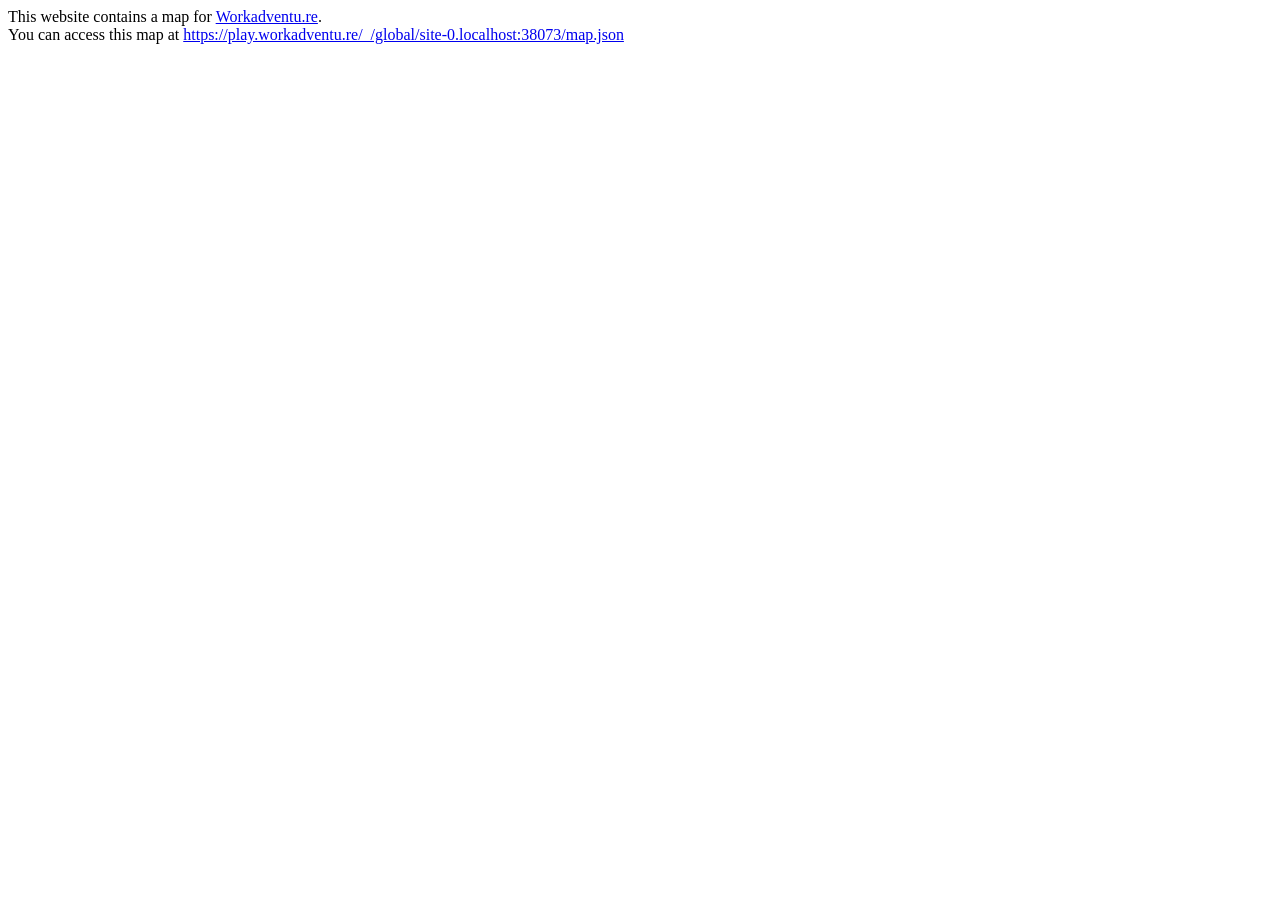
==== index.html @ 7aac7b44 "Initial commit" ====
<html>
    <head>
        <script>
            window.onload = function() {
                var path = window.location.pathname;
                if (path.endsWith('index.html')) {
                    path = path.substr(path, path.length - 'index.html'.length);
                }
                var url = 'https://play.workadventu.re/_/global/'+window.location.host+path+'map.json';
                document.getElementById('mapLink').href = url;
                document.getElementById('mapLink').innerText = url;
            };
        </script>
    </head>
    <body>
        This website contains a map for <a href="https://workadventu.re">Workadventu.re</a>.
        <br/>
        You can access this map at <a id="mapLink" href=""></a>
    </body>
</html>
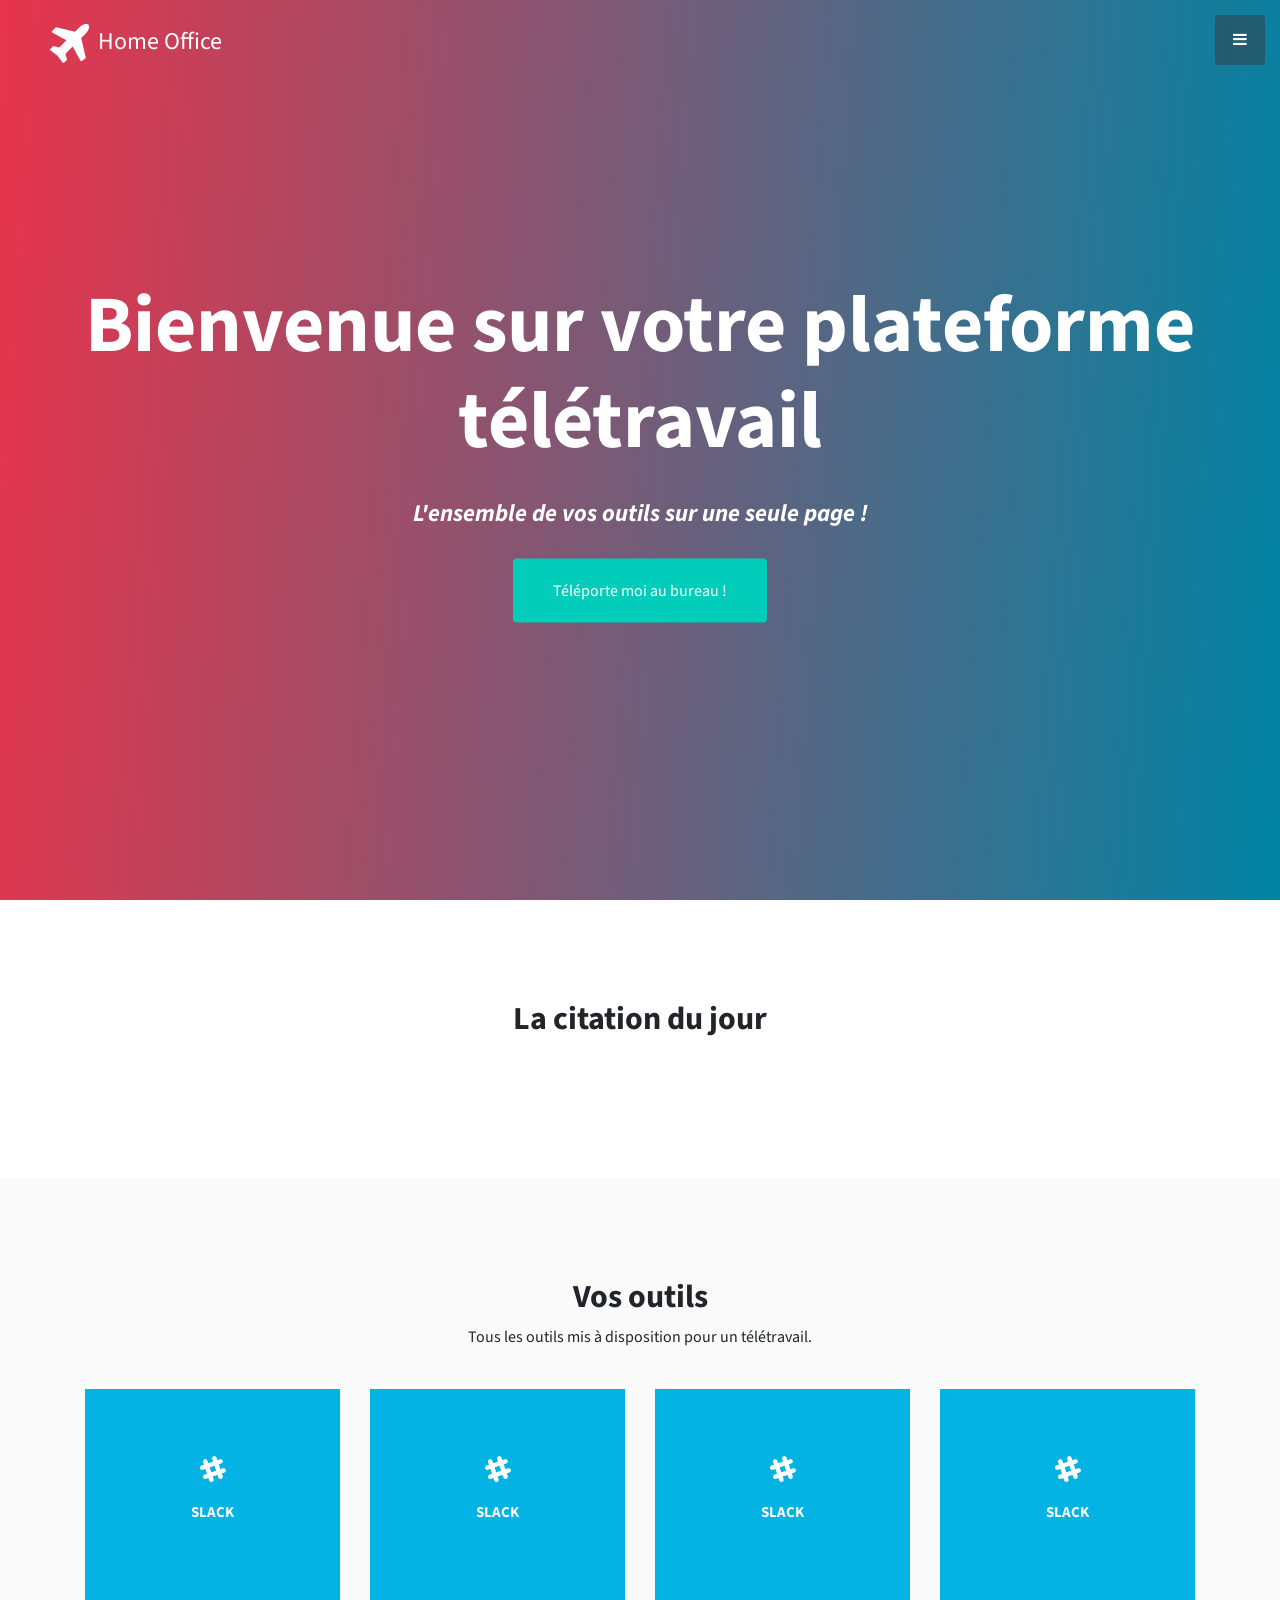
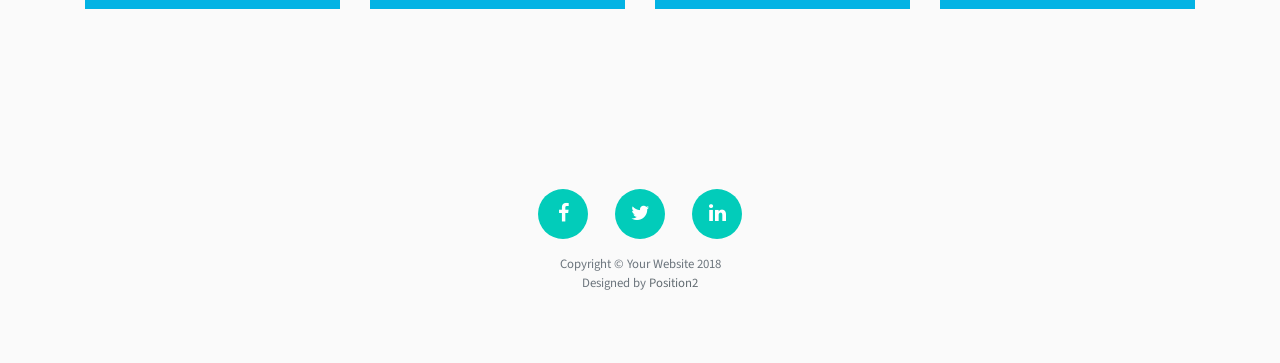
==== commit 8ad84c76: "update vitrine" ====
--- a/index.html
+++ b/index.html
@@ -1,6 +1,24 @@
-<html>
-    <head>
-        <script>
+<!DOCTYPE html>
+<html lang="en">
+
+<head>
+  <meta charset="UTF-8">
+  <meta name="viewport" content="width=device-width, initial-scale=1, shrink-to-fit=no">
+  <meta name="description" content="">
+  <meta name="author" content="">
+  <link rel="icon" type="image/png" href="images/favicon-32x32.png" sizes="32x32" />
+  <link rel="icon" type="image/png" href="images/favicon-16x16.png" sizes="16x16" />
+  <title>Ma plateforme télétravail</title>
+  <!--stylesheet-->
+  <link href="https://fonts.googleapis.com/css?family=Source+Sans+Pro:400,700,900" rel="stylesheet">
+  <link href="https://maxcdn.bootstrapcdn.com/font-awesome/4.7.0/css/font-awesome.min.css" rel="stylesheet" type="text/css">
+  <link href="styles/styles.css" rel="stylesheet" type="text/css">
+  <link href="styles/custom-responsive-styles.css" rel="stylesheet" type="text/css">
+  <!--scripts-->
+  <script type="text/javascript" src="scripts/jquery-3.2.1.min.js"></script>
+  <script type="text/javascript" src="scripts/all-plugins.js"></script>
+  <script type="text/javascript" src="scripts/plugins-activate.js"></script>
+    <script>
             window.onload = function() {
                 var path = window.location.pathname;
                 if (path.endsWith('index.html')) {
@@ -11,10 +29,159 @@
                 document.getElementById('mapLink').innerText = url;
             };
         </script>
-    </head>
-    <body>
-        This website contains a map for <a href="https://workadventu.re">Workadventu.re</a>.
-        <br/>
-        You can access this map at <a id="mapLink" href=""></a>
-    </body>
-</html>
+</head>
+<body id="page-top">
+  <!-- Navigation -->
+  <div class="logo">
+    <i class="fa fa-plane" aria-hidden="true"><span>Home Office </span></i>
+  </div>
+  <a class="menu-toggle rounded" href="#">
+    <i class="fa fa-bars"></i>
+  </a>
+  <nav id="sidebar-wrapper">
+    <ul class="sidebar-nav">
+      <li class="sidebar-brand">
+        <a class="smooth-scroll" href="#Header"></a>
+      </li>
+      <li class="sidebar-nav-item">
+        <a class="smooth-scroll" href="#page-top">Home</a>
+      </li>
+      <li class="sidebar-nav-item">
+        <a class="smooth-scroll" href="#About">Boutique matériel</a>
+      </li>
+      <li class="sidebar-nav-item">
+        <a class="smooth-scroll" href="#Contact">Support</a>
+      </li>
+    </ul>
+  </nav>
+  <!-- Header Starts -->
+  <section id="Banner" class="content-section">
+    <div class="container content-wrap text-center">
+      <h1>Bienvenue sur votre plateforme télétravail </h1>
+      <h3>
+          <em>L'ensemble de vos outils sur une seule page !</em>
+        </h3>
+      <a class="btn btn-primary btn-xl" target="_blank" href="https://play.workadventu.re/_/global/hellolescousins.github.io/officemap/map.json">Téléporte moi au bureau !</a>
+    </div>
+    <div class="overlay"></div>
+  </section>    
+  <!-- Header Ends -->
+  <!-- About Us Starts -->
+  <section id="About" class="content-section">
+    <div class="container text-center">
+      <div class="row">
+        <div class="col-lg-12">
+          <div class="block-heading">
+            <h2>La citation du jour</h2>
+          </div>
+      <div id="QuoteOFDay"></div>
+<script>
+var type="theme";
+var theme="travail";
+</script>
+<script src="https://citations.ouest-france.fr/js/web/export.js?v3"></script>
+        </div>
+      </div>
+    </div>
+  </section>
+  <!-- About Us Starts -->
+  <section id="Services" class="content-section text-center">
+    <div class="container">
+      <div class="block-heading">
+        <h2>Vos outils</h2>
+        <p>Tous les outils mis à disposition pour un télétravail.</p>
+      </div>
+      <div class="row" >
+        <div class="col-md-3 col-sm-6">
+          <a href="https://app.slack.com/client/TCKDVGZJ4">
+            <div class="service-box">
+            <div class="service-icon yellow">
+              <div class="front-content">
+                <i class="fa fa-slack" aria-hidden="true"></i>
+                <h3>Slack</h3>
+              </div>
+            </div>
+            <div class="service-content" >
+              <h3>Slack </h3>
+              <p>La plateforme de communication</p>
+            </div>
+          </div>
+        </div>
+            </a>
+          <div class="col-md-3 col-sm-6">
+          <a href="https://app.slack.com/client/TCKDVGZJ4">
+            <div class="service-box">
+            <div class="service-icon yellow">
+              <div class="front-content">
+                <i class="fa fa-slack" aria-hidden="true"></i>
+                <h3>Slack</h3>
+              </div>
+            </div>
+            <div class="service-content" >
+              <h3>Slack </h3>
+              <p>La plateforme de communication</p>
+            </div>
+          </div>
+        </div>
+            </a>
+          <div class="col-md-3 col-sm-6">
+          <a href="https://app.slack.com/client/TCKDVGZJ4">
+            <div class="service-box">
+            <div class="service-icon yellow">
+              <div class="front-content">
+                <i class="fa fa-slack" aria-hidden="true"></i>
+                <h3>Slack</h3>
+              </div>
+            </div>
+            <div class="service-content" >
+              <h3>Slack </h3>
+              <p>La plateforme de communication</p>
+            </div>
+          </div>
+        </div>
+            </a>
+          <div class="col-md-3 col-sm-6">
+          <a href="https://app.slack.com/client/TCKDVGZJ4">
+            <div class="service-box">
+            <div class="service-icon yellow">
+              <div class="front-content">
+                <i class="fa fa-slack" aria-hidden="true"></i>
+                <h3>Slack</h3>
+              </div>
+            </div>
+            <div class="service-content" >
+              <h3>Slack </h3>
+              <p>La plateforme de communication</p>
+            </div>
+          </div>
+        </div>
+            </a>
+      </div>
+    </div>
+  </section>
+  <footer class="footer text-center">
+    <div class="container">
+      <ul class="list-inline">
+        <li class="list-inline-item">
+          <a class="social-link rounded-circle text-white mr-3" href="javascript:void(0)">
+              <i class="fa fa-facebook" aria-hidden="true"></i>
+            </a>
+        </li>
+        <li class="list-inline-item">
+          <a class="social-link rounded-circle text-white mr-3" href="javascript:void(0)">
+              <i class="fa fa-twitter" aria-hidden="true"></i>
+            </a>
+        </li>
+        <li class="list-inline-item">
+          <a class="social-link rounded-circle text-white" href="javascript:void(0)">
+              <i class="fa fa-linkedin" aria-hidden="true"></i>
+            </a>
+        </li>
+      </ul>
+      <p class="text-muted small mb-0">Copyright © Your Website 2018</p>
+      <p class="text-muted small mb-0">Designed by <a href="https://www.position2.com/" target="_balnk">Position2</p>
+    </div>
+  </footer>
+</body>
+
+</html>
--- a/styles/custom-responsive-styles.css
+++ b/styles/custom-responsive-styles.css
@@ -0,0 +1,172 @@
+/*Extra small devices (portrait phones, less than 576px)*/
+@media (max-width: 575px) {
+  .content-section {
+    padding-top: 70px;
+    padding-bottom: 70px;
+  }
+  .logo i {
+    font-size: 40px;
+  }
+  #Banner .content-wrap h1 {
+    font-size: 36px;
+  }
+  #Banner .content-wrap h3 {
+    font-size: 20px;
+  }
+  .btn-xl {
+    padding: 15px 30px;
+  }
+  .content-section-heading h2 {
+    font-size: 30px;
+  }
+  #Portfolio .portfolio-wrapper .each-portfolio {
+    float: none;
+    margin: 0 auto 20px;
+    width: 100%;
+    display: block;
+  }
+  #customers-testimonials .item {
+    margin-bottom: 0;
+  }
+  #Contact .contact-wrapper {
+    border-right: none;
+    margin-right: 0;
+    padding: 0;
+  }
+  #Contact .contact-wrapper span {
+    font-size: 18px;
+  }
+  .address-block,
+  #Contact .address-block.border-bottom {
+    margin-bottom: 40px;
+    padding: 0 15px 30px;
+  }
+  footer.footer .social-link {
+    height: 50px;
+    width: 50px;
+    font-size: 18px;
+  }
+  .owl-nav {
+    display: none !important; 
+  }
+}
+/*Small devices (landscape phones, 576px and up)*/
+@media (min-width: 576px) and (max-width: 767px) {
+  .logo i {
+    font-size: 40px;
+  }
+  .content-section {
+    padding-top: 70px;
+    padding-bottom: 70px;
+  }
+  #Banner .content-wrap h1 {
+    font-size: 36px;
+  }
+  #Banner .content-wrap h3 {
+    font-size: 20px;
+  }
+  .btn-xl {
+    padding: 15px 30px;
+  }
+  .content-section-heading h2 {
+    font-size: 30px;
+  }
+  #Portfolio .portfolio-wrapper .each-portfolio {
+    float: none;
+    margin: 0 auto 20px;
+    width: 100%;
+    display: block;
+  }
+  #customers-testimonials .item {
+    margin-bottom: 0;
+  }
+  #Contact .contact-wrapper {
+    border-right: none;
+    margin-right: 0;
+    padding: 0;
+  }
+  #Contact .contact-wrapper span {
+    font-size: 18px;
+  }
+  .address-block,
+  #Contact .address-block.border-bottom {
+    margin-bottom: 40px;
+    padding: 0 15px 30px;
+  }
+  footer.footer .social-link {
+    height: 50px;
+    width: 50px;
+    font-size: 18px;
+  }
+  .owl-nav {
+    display: none !important; 
+  }
+}
+/*Medium devices (tablets, 768px and up)*/
+@media (min-width: 768px) and (max-width: 991px) {
+  .content-section {
+    padding-top: 70px;
+    padding-bottom: 70px;
+  }
+  #Banner .content-wrap h1 {
+    font-size: 40px;
+  }
+  #Banner .content-wrap h3 {
+    font-size: 24px;
+  }
+  .btn-xl {
+    padding: 20px 30px;
+  }
+  .content-section-heading h2 {
+    font-size: 30px;
+  }
+  #Contact .contact-wrapper span {
+    font-size: 16px;
+  }
+  footer.footer .social-link {
+    height: 50px;
+    width: 50px;
+    font-size: 18px;
+  }
+  .owl-nav {
+    display: none !important; 
+  }
+  #Contact .c-icon {
+    margin-right: 10px;
+  }
+}
+/*Large devices (desktops, 992px and up)*/
+@media (min-width: 992px) and (max-width: 1199px) {
+  .content-section {
+    padding-top: 70px;
+    padding-bottom: 70px;
+  }
+  #Banner .content-wrap h1 {
+    font-size: 40px;
+  }
+  #Banner .content-wrap h3 {
+    font-size: 24px;
+  }
+  .btn-xl {
+    padding: 20px 30px;
+  }
+  .content-section-heading h2 {
+    font-size: 30px;
+  }
+  #Contact .contact-wrapper span {
+    font-size: 16px;
+  }
+  footer.footer .social-link {
+    height: 50px;
+    width: 50px;
+    font-size: 18px;
+  }
+  .owl-nav {
+    display: none !important; 
+  }
+  #Contact .c-icon {
+    margin-right: 10px;
+  }
+}
+/*Extra large devices (large desktops, 1200px and up)*/
+@media (min-width: 1200px) {}
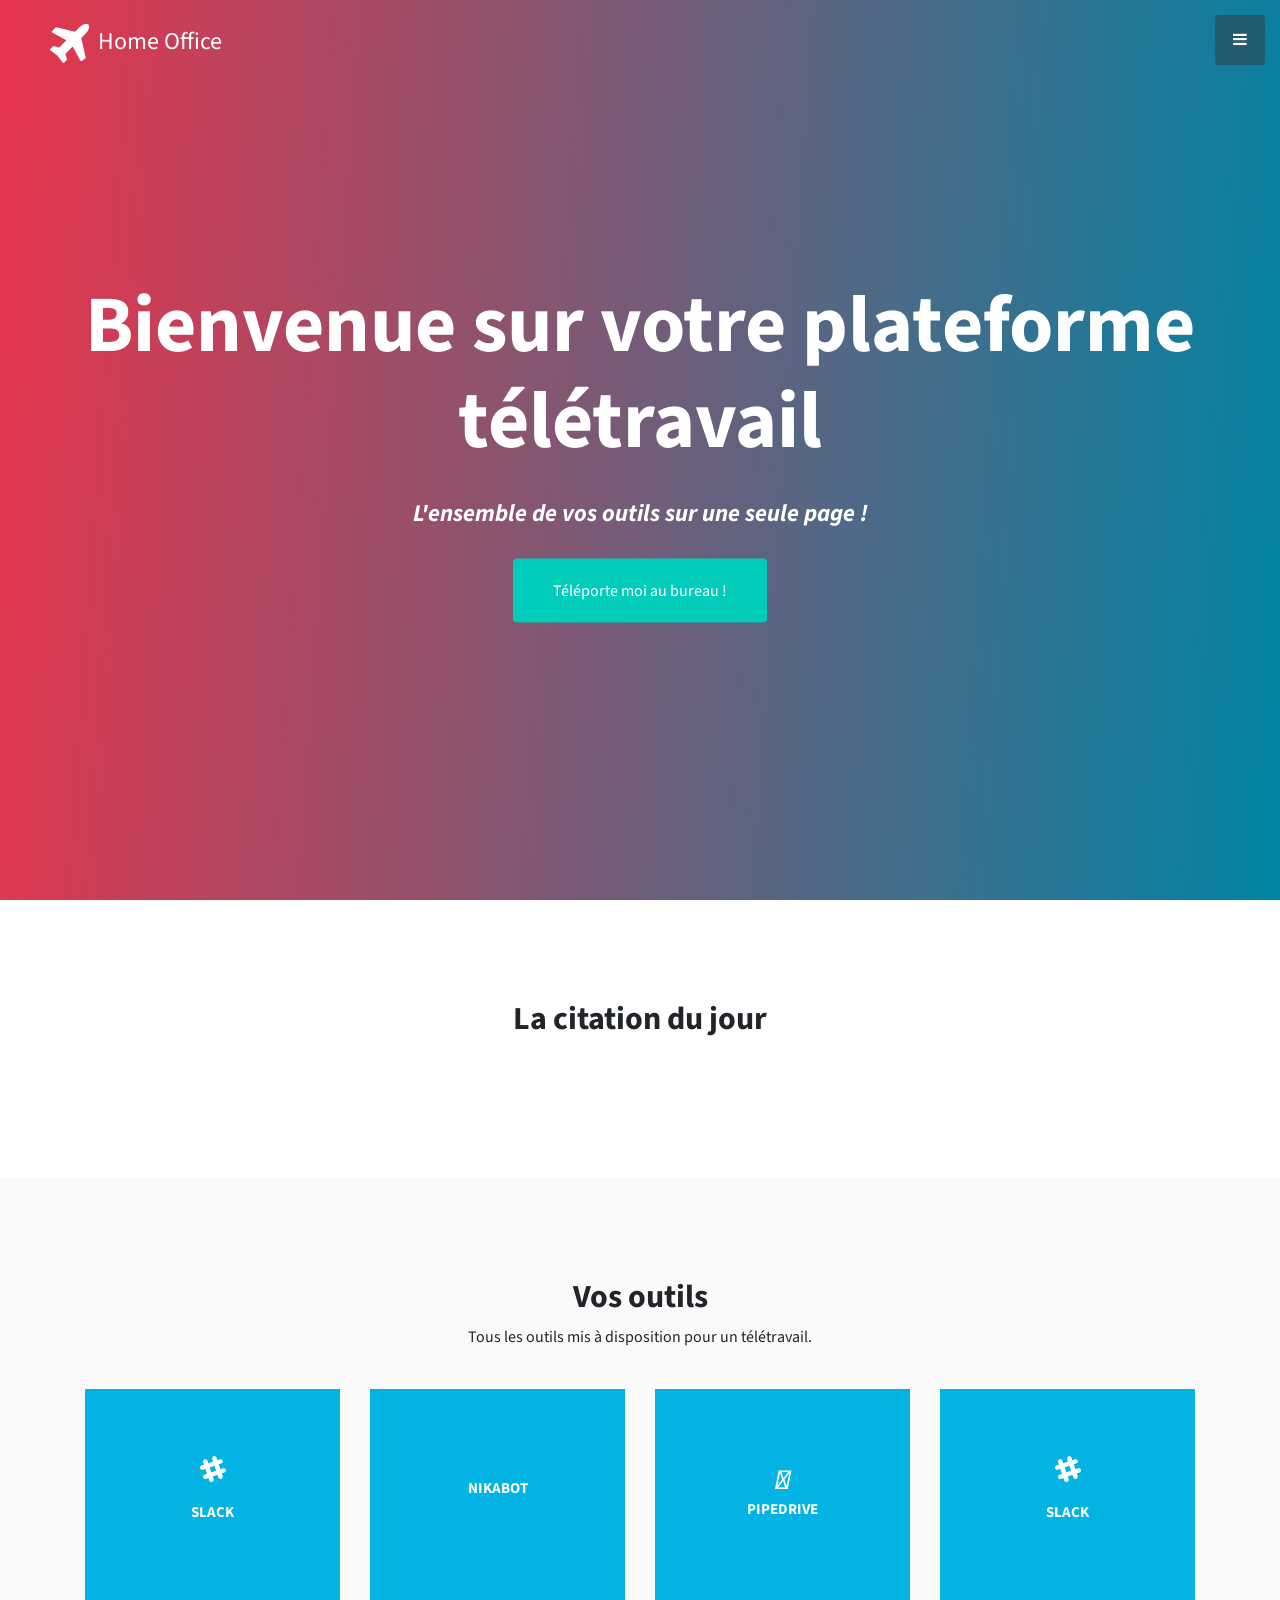
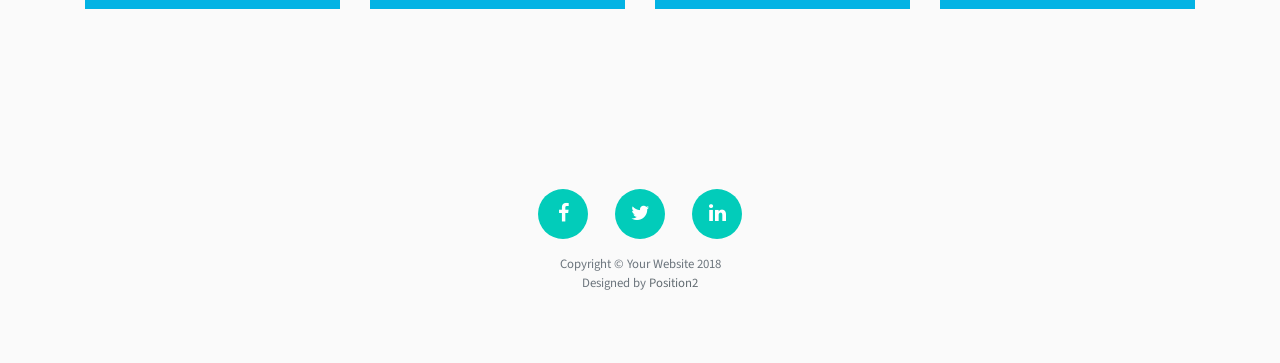
==== commit 1eb83c72: "images" ====
--- a/index.html
+++ b/index.html
@@ -103,7 +103,7 @@
             </div>
             <div class="service-content" >
               <h3>Slack </h3>
-              <p>La plateforme de communication</p>
+              <p>Votre plateforme de communication, partage de fichier et reporting au sein de l'entreprise.</p>
             </div>
           </div>
         </div>
@@ -113,13 +113,13 @@
             <div class="service-box">
             <div class="service-icon yellow">
               <div class="front-content">
-                <i class="fa fa-slack" aria-hidden="true"></i>
-                <h3>Slack</h3>
+                <i class="fas fa-calendar-alt" aria-hidden="true"></i>
+                <h3>Nikabot</h3>
               </div>
             </div>
             <div class="service-content" >
-              <h3>Slack </h3>
-              <p>La plateforme de communication</p>
+              <h3>Nikabot </h3>
+              <p>Cliquez-ici pour afficher vos suivi d'heures</p>
             </div>
           </div>
         </div>
@@ -129,13 +129,13 @@
             <div class="service-box">
             <div class="service-icon yellow">
               <div class="front-content">
-                <i class="fa fa-slack" aria-hidden="true"></i>
-                <h3>Slack</h3>
+                <i class="far fa-address-book" aria-hidden="true"></i>
+                <h3>Pipedrive</h3>
               </div>
             </div>
             <div class="service-content" >
-              <h3>Slack </h3>
-              <p>La plateforme de communication</p>
+              <h3>Pipedrive </h3>
+              <p>La plat</p>
             </div>
           </div>
         </div>
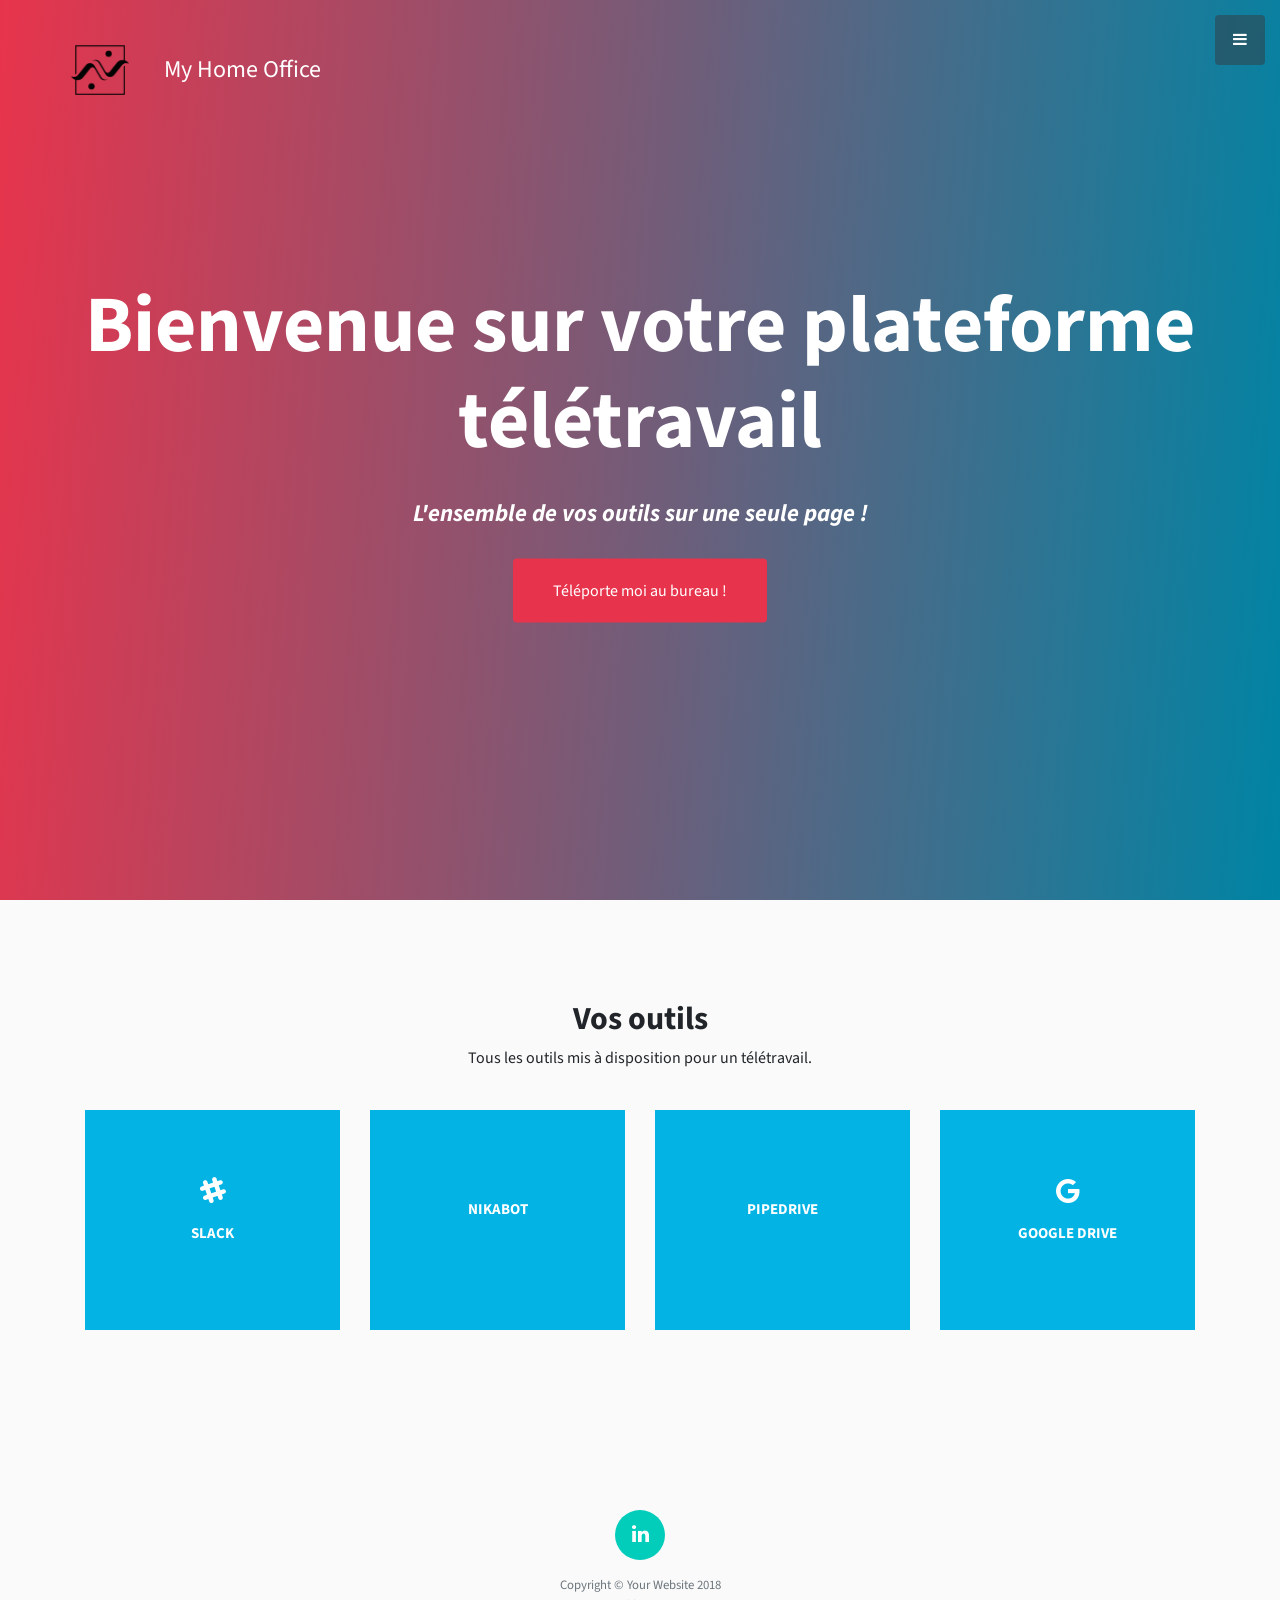
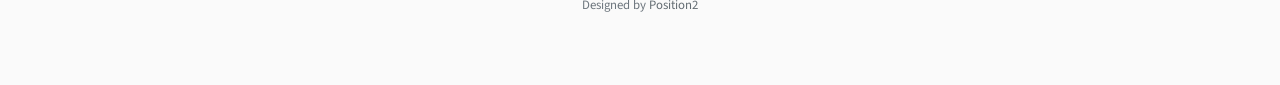
==== commit 7d44a073: "update vitrine 2" ====
--- a/index.html
+++ b/index.html
@@ -33,7 +33,10 @@
 <body id="page-top">
   <!-- Navigation -->
   <div class="logo">
-    <i class="fa fa-plane" aria-hidden="true"><span>Home Office </span></i>
+   <img src="images/les-cousins_logo-icone_noir.png"
+     alt=""
+     width="100"
+     height="100"><span> My Home Office </span></i>
   </div>
   <a class="menu-toggle rounded" href="#">
     <i class="fa fa-bars"></i>
@@ -67,24 +70,6 @@
   </section>    
   <!-- Header Ends -->
   <!-- About Us Starts -->
-  <section id="About" class="content-section">
-    <div class="container text-center">
-      <div class="row">
-        <div class="col-lg-12">
-          <div class="block-heading">
-            <h2>La citation du jour</h2>
-          </div>
-      <div id="QuoteOFDay"></div>
-<script>
-var type="theme";
-var theme="travail";
-</script>
-<script src="https://citations.ouest-france.fr/js/web/export.js?v3"></script>
-        </div>
-      </div>
-    </div>
-  </section>
-  <!-- About Us Starts -->
   <section id="Services" class="content-section text-center">
     <div class="container">
       <div class="block-heading">
@@ -109,7 +94,7 @@
         </div>
             </a>
           <div class="col-md-3 col-sm-6">
-          <a href="https://app.slack.com/client/TCKDVGZJ4">
+          <a href="https://app.nikabot.com/overview/team">
             <div class="service-box">
             <div class="service-icon yellow">
               <div class="front-content">
@@ -125,11 +110,11 @@
         </div>
             </a>
           <div class="col-md-3 col-sm-6">
-          <a href="https://app.slack.com/client/TCKDVGZJ4">
+          <a href="https://lescousins.pipedrive.com/pipeline">
             <div class="service-box">
             <div class="service-icon yellow">
               <div class="front-content">
-                <i class="far fa-address-book" aria-hidden="true"></i>
+                <i class="far fa-salesforce" aria-hidden="true"></i>
                 <h3>Pipedrive</h3>
               </div>
             </div>
@@ -141,17 +126,17 @@
         </div>
             </a>
           <div class="col-md-3 col-sm-6">
-          <a href="https://app.slack.com/client/TCKDVGZJ4">
+          <a href="https://drive.google.com/drive/u/1/my-drive">
             <div class="service-box">
             <div class="service-icon yellow">
               <div class="front-content">
-                <i class="fa fa-slack" aria-hidden="true"></i>
-                <h3>Slack</h3>
+                <i class="fa fa-google" aria-hidden="true"></i>
+                <h3>Google Drive</h3>
               </div>
             </div>
             <div class="service-content" >
-              <h3>Slack </h3>
-              <p>La plateforme de communication</p>
+              <h3>Google Drive </h3>
+              <p>Retrouvez tous vos fichiers.</p>
             </div>
           </div>
         </div>
@@ -163,18 +148,8 @@
     <div class="container">
       <ul class="list-inline">
         <li class="list-inline-item">
-          <a class="social-link rounded-circle text-white mr-3" href="javascript:void(0)">
-              <i class="fa fa-facebook" aria-hidden="true"></i>
-            </a>
-        </li>
-        <li class="list-inline-item">
-          <a class="social-link rounded-circle text-white mr-3" href="javascript:void(0)">
-              <i class="fa fa-twitter" aria-hidden="true"></i>
-            </a>
-        </li>
-        <li class="list-inline-item">
-          <a class="social-link rounded-circle text-white" href="javascript:void(0)">
-              <i class="fa fa-linkedin" aria-hidden="true"></i>
+          <a class="social-link rounded-circle text-white" href='https://www.linkedin.com/company/agence-les-cousins/'>
+              <i class="fa fa-linkedin" aria-hidden="true" ></i>
             </a>
         </li>
       </ul>
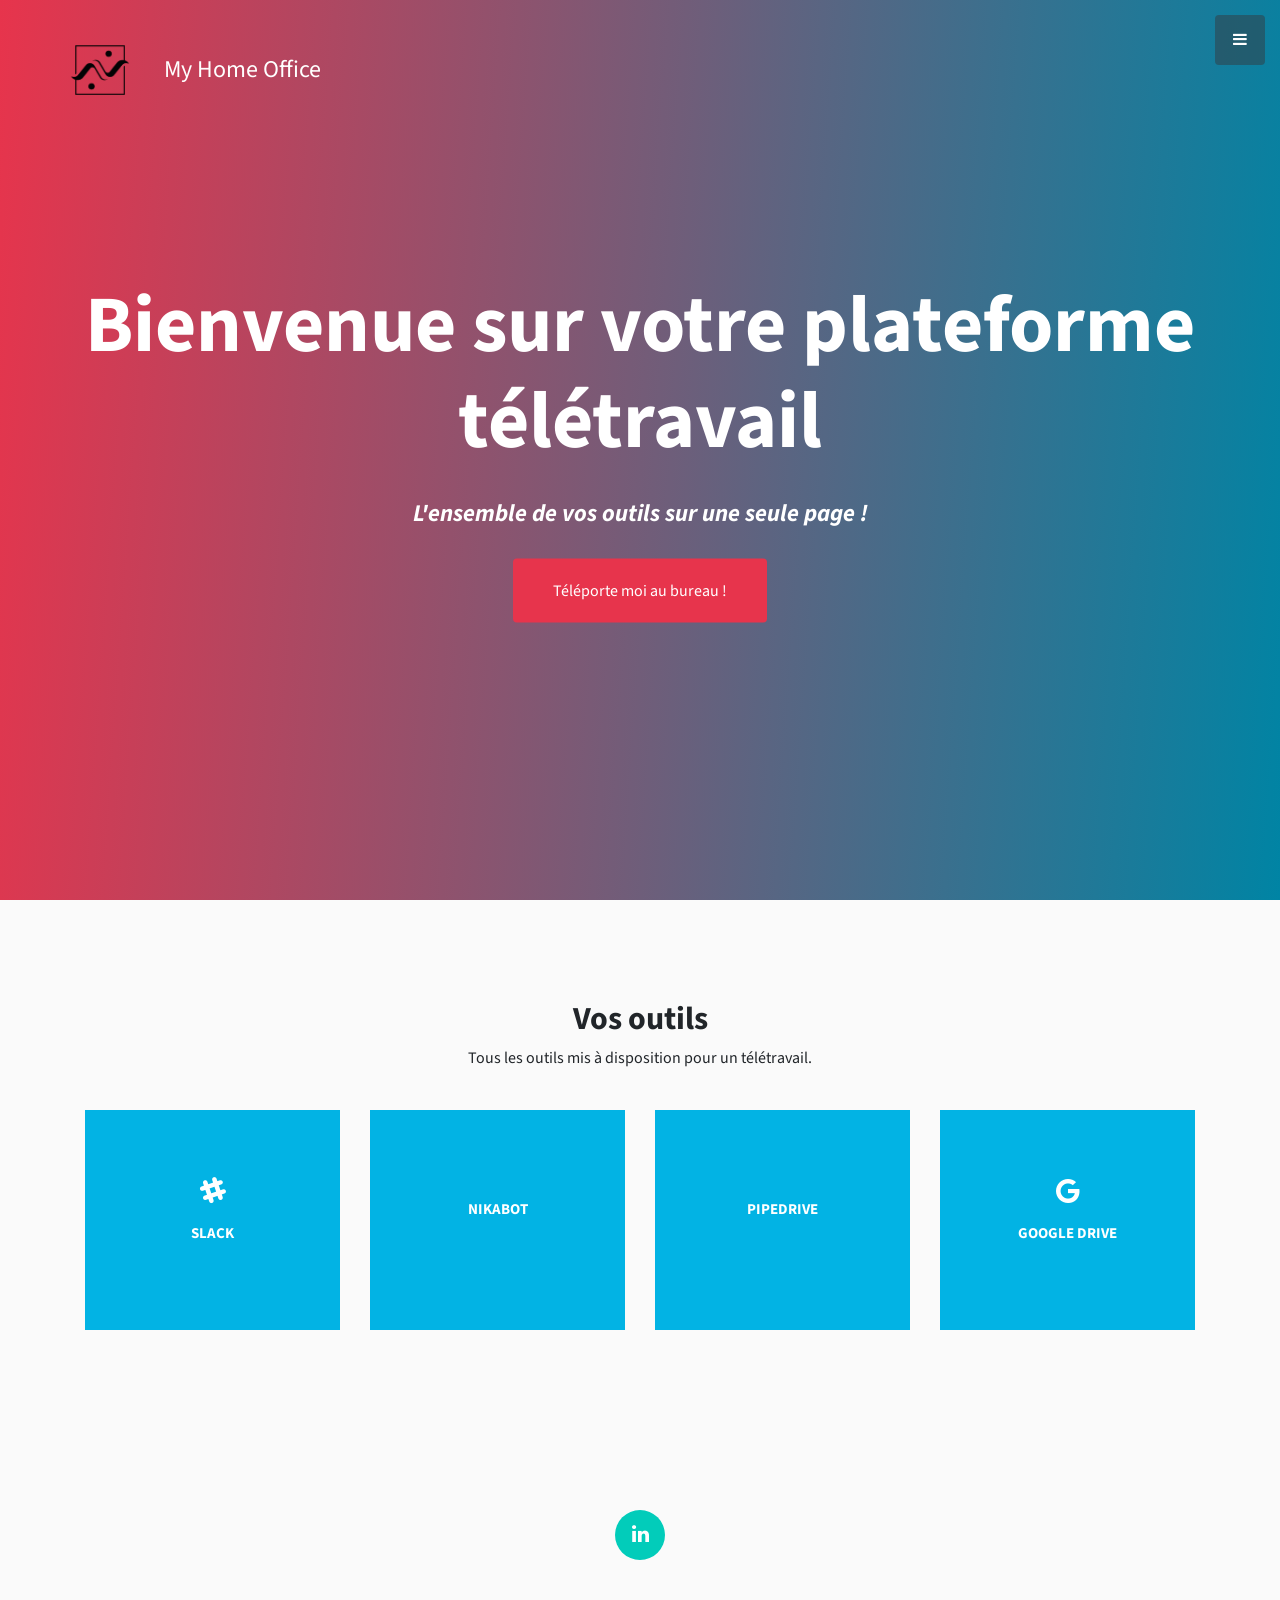
==== commit 5ab0a1da: "Update index.html" ====
--- a/index.html
+++ b/index.html
@@ -153,8 +153,6 @@
             </a>
         </li>
       </ul>
-      <p class="text-muted small mb-0">Copyright © Your Website 2018</p>
-      <p class="text-muted small mb-0">Designed by <a href="https://www.position2.com/" target="_balnk">Position2</p>
     </div>
   </footer>
 </body>
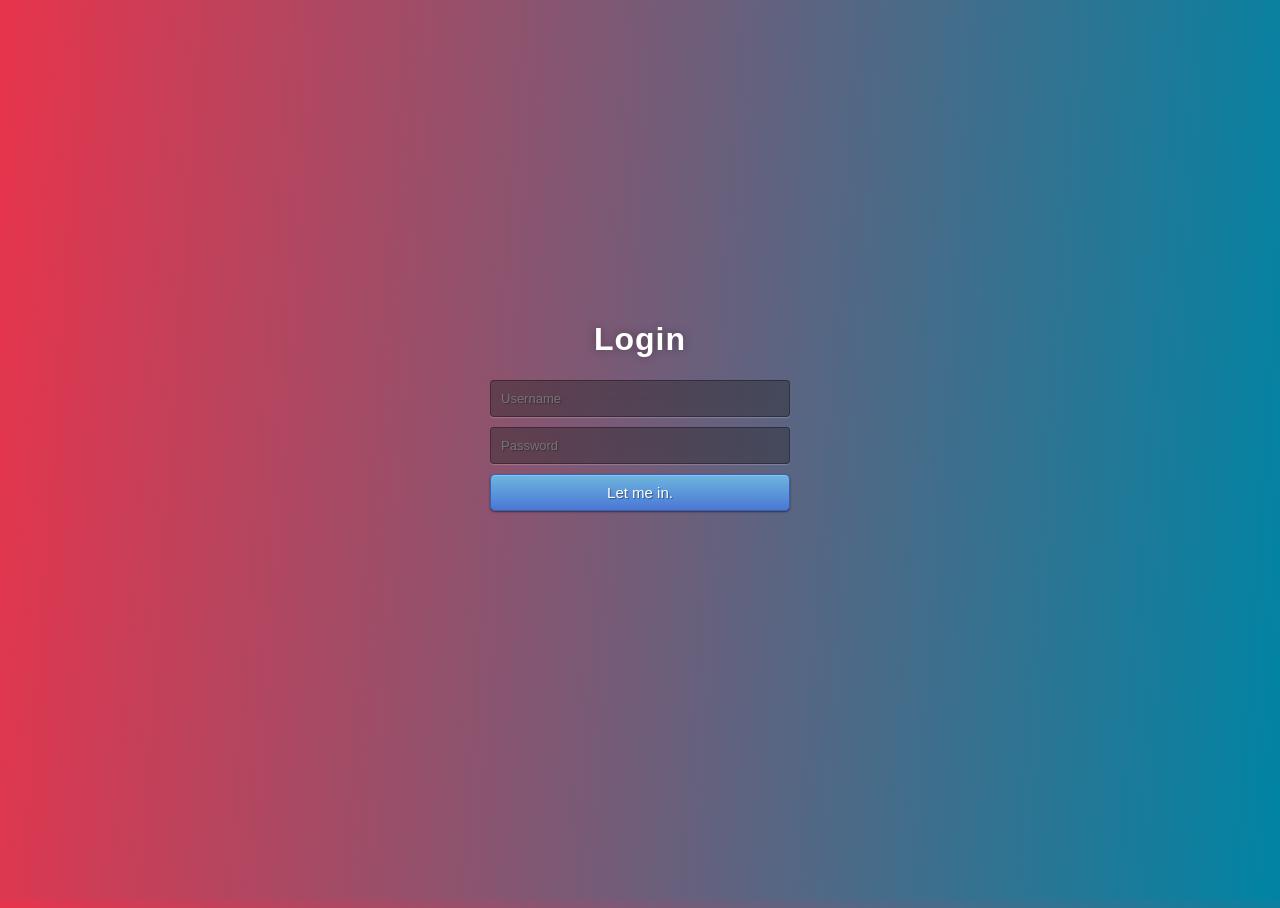
==== commit 1272a55b: "login" ====
--- a/index.html
+++ b/index.html
@@ -1,160 +1,26 @@
 <!DOCTYPE html>
-<html lang="en">
+
+<html lang="fr">
+<html>
 
 <head>
-  <meta charset="UTF-8">
-  <meta name="viewport" content="width=device-width, initial-scale=1, shrink-to-fit=no">
-  <meta name="description" content="">
-  <meta name="author" content="">
-  <link rel="icon" type="image/png" href="images/favicon-32x32.png" sizes="32x32" />
-  <link rel="icon" type="image/png" href="images/favicon-16x16.png" sizes="16x16" />
-  <title>Ma plateforme télétravail</title>
-  <!--stylesheet-->
-  <link href="https://fonts.googleapis.com/css?family=Source+Sans+Pro:400,700,900" rel="stylesheet">
-  <link href="https://maxcdn.bootstrapcdn.com/font-awesome/4.7.0/css/font-awesome.min.css" rel="stylesheet" type="text/css">
-  <link href="styles/styles.css" rel="stylesheet" type="text/css">
-  <link href="styles/custom-responsive-styles.css" rel="stylesheet" type="text/css">
-  <!--scripts-->
-  <script type="text/javascript" src="scripts/jquery-3.2.1.min.js"></script>
-  <script type="text/javascript" src="scripts/all-plugins.js"></script>
-  <script type="text/javascript" src="scripts/plugins-activate.js"></script>
-    <script>
-            window.onload = function() {
-                var path = window.location.pathname;
-                if (path.endsWith('index.html')) {
-                    path = path.substr(path, path.length - 'index.html'.length);
-                }
-                var url = 'https://play.workadventu.re/_/global/'+window.location.host+path+'map.json';
-                document.getElementById('mapLink').href = url;
-                document.getElementById('mapLink').innerText = url;
-            };
-        </script>
+    <meta charset="UTF-8">
+  <link rel="stylesheet" href="styles/stylelogin.css">
+  <link href="https://fonts.googleapis.com/css?family=Ubuntu" rel="stylesheet">
+  <meta name="viewport" content="width=device-width, initial-scale=1" />
+  <link rel="stylesheet" href="path/to/font-awesome/css/font-awesome.min.css">
+  <script defer src="scripts/login-page.js"></script>
+  <title>Sign in</title>
 </head>
-<body id="page-top">
-  <!-- Navigation -->
-  <div class="logo">
-   <img src="images/les-cousins_logo-icone_noir.png"
-     alt=""
-     width="100"
-     height="100"><span> My Home Office </span></i>
-  </div>
-  <a class="menu-toggle rounded" href="#">
-    <i class="fa fa-bars"></i>
-  </a>
-  <nav id="sidebar-wrapper">
-    <ul class="sidebar-nav">
-      <li class="sidebar-brand">
-        <a class="smooth-scroll" href="#Header"></a>
-      </li>
-      <li class="sidebar-nav-item">
-        <a class="smooth-scroll" href="#page-top">Home</a>
-      </li>
-      <li class="sidebar-nav-item">
-        <a class="smooth-scroll" href="#About">Boutique matériel</a>
-      </li>
-      <li class="sidebar-nav-item">
-        <a class="smooth-scroll" href="#Contact">Support</a>
-      </li>
-    </ul>
-  </nav>
-  <!-- Header Starts -->
-  <section id="Banner" class="content-section">
-    <div class="container content-wrap text-center">
-      <h1>Bienvenue sur votre plateforme télétravail </h1>
-      <h3>
-          <em>L'ensemble de vos outils sur une seule page !</em>
-        </h3>
-      <a class="btn btn-primary btn-xl" target="_blank" href="https://play.workadventu.re/_/global/hellolescousins.github.io/officemap/map.json">Téléporte moi au bureau !</a>
-    </div>
-    <div class="overlay"></div>
-  </section>    
-  <!-- Header Ends -->
-  <!-- About Us Starts -->
-  <section id="Services" class="content-section text-center">
-    <div class="container">
-      <div class="block-heading">
-        <h2>Vos outils</h2>
-        <p>Tous les outils mis à disposition pour un télétravail.</p>
-      </div>
-      <div class="row" >
-        <div class="col-md-3 col-sm-6">
-          <a href="https://app.slack.com/client/TCKDVGZJ4">
-            <div class="service-box">
-            <div class="service-icon yellow">
-              <div class="front-content">
-                <i class="fa fa-slack" aria-hidden="true"></i>
-                <h3>Slack</h3>
-              </div>
-            </div>
-            <div class="service-content" >
-              <h3>Slack </h3>
-              <p>Votre plateforme de communication, partage de fichier et reporting au sein de l'entreprise.</p>
-            </div>
-          </div>
-        </div>
-            </a>
-          <div class="col-md-3 col-sm-6">
-          <a href="https://app.nikabot.com/overview/team">
-            <div class="service-box">
-            <div class="service-icon yellow">
-              <div class="front-content">
-                <i class="fas fa-calendar-alt" aria-hidden="true"></i>
-                <h3>Nikabot</h3>
-              </div>
-            </div>
-            <div class="service-content" >
-              <h3>Nikabot </h3>
-              <p>Cliquez-ici pour afficher vos suivi d'heures</p>
-            </div>
-          </div>
-        </div>
-            </a>
-          <div class="col-md-3 col-sm-6">
-          <a href="https://lescousins.pipedrive.com/pipeline">
-            <div class="service-box">
-            <div class="service-icon yellow">
-              <div class="front-content">
-                <i class="far fa-salesforce" aria-hidden="true"></i>
-                <h3>Pipedrive</h3>
-              </div>
-            </div>
-            <div class="service-content" >
-              <h3>Pipedrive </h3>
-              <p>La plat</p>
-            </div>
-          </div>
-        </div>
-            </a>
-          <div class="col-md-3 col-sm-6">
-          <a href="https://drive.google.com/drive/u/1/my-drive">
-            <div class="service-box">
-            <div class="service-icon yellow">
-              <div class="front-content">
-                <i class="fa fa-google" aria-hidden="true"></i>
-                <h3>Google Drive</h3>
-              </div>
-            </div>
-            <div class="service-content" >
-              <h3>Google Drive </h3>
-              <p>Retrouvez tous vos fichiers.</p>
-            </div>
-          </div>
-        </div>
-            </a>
-      </div>
-    </div>
-  </section>
-  <footer class="footer text-center">
-    <div class="container">
-      <ul class="list-inline">
-        <li class="list-inline-item">
-          <a class="social-link rounded-circle text-white" href='https://www.linkedin.com/company/agence-les-cousins/'>
-              <i class="fa fa-linkedin" aria-hidden="true" ></i>
-            </a>
-        </li>
-      </ul>
-    </div>
-  </footer>
+<body>
+      <main id="main-holder">
+<div class="login">
+<h1>Login</h1>
+    <form method="post" id=login-form>
+    <input type="text" name="username" id="username-field" placeholder="Username" required="required" />
+        <input type="password" name="password" id="password-field" placeholder="Password" required="required" />
+        <button type="submit" id="login-form-submit" class="btn btn-primary btn-block btn-large">Let me in.</button>
+    </form>
+</div>
 </body>
-
 </html>
--- a/styles/stylelogin.css
+++ b/styles/stylelogin.css
@@ -0,0 +1,58 @@
+HTML CSS JSResult
+EDIT ON
+@import url(https://fonts.googleapis.com/css?family=Open+Sans);
+.btn { display: inline-block; *display: inline; *zoom: 1; padding: 4px 10px 4px; margin-bottom: 0; font-size: 13px; line-height: 18px; color: #333333; text-align: center;text-shadow: 0 1px 1px rgba(255, 255, 255, 0.75); vertical-align: middle; background-color: #f5f5f5; background-image: -moz-linear-gradient(top, #ffffff, #e6e6e6); background-image: -ms-linear-gradient(top, #ffffff, #e6e6e6); background-image: -webkit-gradient(linear, 0 0, 0 100%, from(#ffffff), to(#e6e6e6)); background-image: -webkit-linear-gradient(top, #ffffff, #e6e6e6); background-image: -o-linear-gradient(top, #ffffff, #e6e6e6); background-image: linear-gradient(top, #ffffff, #e6e6e6); background-repeat: repeat-x; filter: progid:dximagetransform.microsoft.gradient(startColorstr=#ffffff, endColorstr=#e6e6e6, GradientType=0); border-color: #e6e6e6 #e6e6e6 #e6e6e6; border-color: rgba(0, 0, 0, 0.1) rgba(0, 0, 0, 0.1) rgba(0, 0, 0, 0.25); border: 1px solid #e6e6e6; -webkit-border-radius: 4px; -moz-border-radius: 4px; border-radius: 4px; -webkit-box-shadow: inset 0 1px 0 rgba(255, 255, 255, 0.2), 0 1px 2px rgba(0, 0, 0, 0.05); -moz-box-shadow: inset 0 1px 0 rgba(255, 255, 255, 0.2), 0 1px 2px rgba(0, 0, 0, 0.05); box-shadow: inset 0 1px 0 rgba(255, 255, 255, 0.2), 0 1px 2px rgba(0, 0, 0, 0.05); cursor: pointer; *margin-left: .3em; }
+.btn:hover, .btn:active, .btn.active, .btn.disabled, .btn[disabled] { background-color: #e6e6e6; }
+.btn-large { padding: 9px 14px; font-size: 15px; line-height: normal; -webkit-border-radius: 5px; -moz-border-radius: 5px; border-radius: 5px; }
+.btn:hover { color: #333333; text-decoration: none; background-color: #e6e6e6; background-position: 0 -15px; -webkit-transition: background-position 0.1s linear; -moz-transition: background-position 0.1s linear; -ms-transition: background-position 0.1s linear; -o-transition: background-position 0.1s linear; transition: background-position 0.1s linear; }
+.btn-primary, .btn-primary:hover { text-shadow: 0 -1px 0 rgba(0, 0, 0, 0.25); color: #ffffff; }
+.btn-primary.active { color: rgba(255, 255, 255, 0.75); }
+.btn-primary { background-color: #4a77d4; background-image: -moz-linear-gradient(top, #6eb6de, #4a77d4); background-image: -ms-linear-gradient(top, #6eb6de, #4a77d4); background-image: -webkit-gradient(linear, 0 0, 0 100%, from(#6eb6de), to(#4a77d4)); background-image: -webkit-linear-gradient(top, #6eb6de, #4a77d4); background-image: -o-linear-gradient(top, #6eb6de, #4a77d4); background-image: linear-gradient(top, #6eb6de, #4a77d4); background-repeat: repeat-x; filter: progid:dximagetransform.microsoft.gradient(startColorstr=#6eb6de, endColorstr=#4a77d4, GradientType=0);  border: 1px solid #3762bc; text-shadow: 1px 1px 1px rgba(0,0,0,0.4); box-shadow: inset 0 1px 0 rgba(255, 255, 255, 0.2), 0 1px 2px rgba(0, 0, 0, 0.5); }
+.btn-primary:hover, .btn-primary:active, .btn-primary.active, .btn-primary.disabled, .btn-primary[disabled] { filter: none; background-color: #4a77d4; }
+.btn-block { width: 100%; display:block; }
+
+* { -webkit-box-sizing:border-box; -moz-box-sizing:border-box; -ms-box-sizing:border-box; -o-box-sizing:border-box; box-sizing:border-box; }
+
+html { width: 100%; height:100%; overflow:hidden; }
+
+body { 
+width: 100%;
+height:100%;
+font-family: 'Open Sans', sans-serif;
+background: linear-gradient(274deg, #0084a4, #e7344c);
+
+}
+.login { 
+position: absolute;
+top: 50%;
+left: 50%;
+margin: -150px 0 0 -150px;
+width:300px;
+height:300px;
+}
+.login h1 { color: #fff; text-shadow: 0 0 10px rgba(0,0,0,0.3); letter-spacing:1px; text-align:center; }
+
+input { 
+width: 100%; 
+margin-bottom: 10px; 
+background: rgba(0,0,0,0.3);
+border: none;
+outline: none;
+padding: 10px;
+font-size: 13px;
+color: #fff;
+text-shadow: 1px 1px 1px rgba(0,0,0,0.3);
+border: 1px solid rgba(0,0,0,0.3);
+border-radius: 4px;
+box-shadow: inset 0 -5px 45px rgba(100,100,100,0.2), 0 1px 1px rgba(255,255,255,0.2);
+-webkit-transition: box-shadow .5s ease;
+-moz-transition: box-shadow .5s ease;
+-o-transition: box-shadow .5s ease;
+-ms-transition: box-shadow .5s ease;
+transition: box-shadow .5s ease;
+}
+input:focus { box-shadow: inset 0 -5px 45px rgba(100,100,100,0.4), 0 1px 1px rgba(255,255,255,0.2); }
+
+
+
+Resources1×0.5×0.25×Rerun
